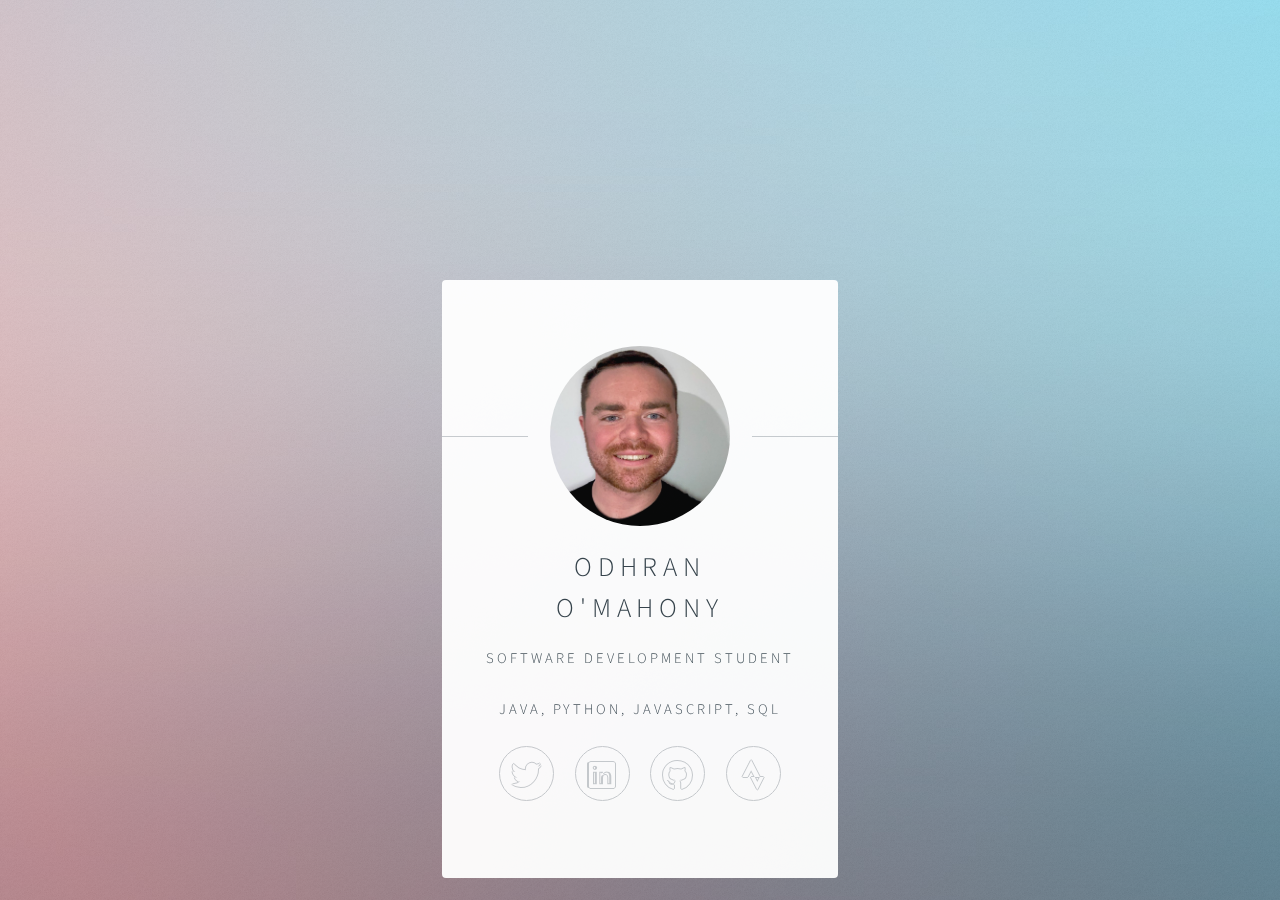
==== index.html @ e83b01e6 "removed link" ====
<!DOCTYPE HTML>
<html>

	<head>
		<title>Odhran O'Mahony</title>
		<meta charset="utf-8" />
		<meta name="viewport" content="width=device-width, initial-scale=1, user-scalable=no" />
		<link rel="stylesheet" href="assets/css/main.css" />
		<noscript>
			<link rel="stylesheet" href="assets/css/noscript.css" />
		</noscript>
		<link rel="apple-touch-icon" sizes="180x180" href="images/apple-touch-icon.png">
		<link rel="icon" type="image/png" sizes="32x32" href="images/favicon-32x32.png">
		<link rel="icon" type="image/png" sizes="16x16" href="images/favicon-16x16.png">
		<link rel="manifest" href="images/site.webmanifest">
	</head>

	<body class="is-preload">
		<div id="wrapper">
			<section id="main">
				<header>
					<span class="avatar"><img src="images/self.jpg" height="180px" alt="" /></span>
					<h1>Odhran O'Mahony</h1>
					<p>Software Development Student</p>
					<p>Java, Python, Javascript, SQL</p>
				</header>

				<footer>
					<ul class="icons">
						<li><a href="https://twitter.com/odhranmahony" target="_blank"
								class="icon brands fa-twitter">Twitter</a></li>
						<li><a href="https://linkedin.com/in/odhranmahony/" target="_blank"
								class="icon brands fa-linkedin">LinkedIn</a></li>
						<li><a href="https://github.com/mahonyodhran" target="_blank"
								class="icon brands fa-github">Github</a></li>
						<li><a href="https://www.strava.com/athletes/odhranmahony" target="_blank"
								class="icon brands fa-strava">Strava</a></li>
					</ul>
				</footer>
			</section>
		</div>
		<script>
			if ('addEventListener' in window) {
				window.addEventListener('load', function () { document.body.className = document.body.className.replace(/\bis-preload\b/, ''); });
				document.body.className += (navigator.userAgent.match(/(MSIE|rv:11\.0)/) ? ' is-ie' : '');
			}
		</script>
	</body>

</html>
---- assets/css/main.css ----
@import url(fontawesome-all.min.css);
@import url('https://fonts.googleapis.com/css?family=Source+Sans+Pro:300');

/*
	Identity by HTML5 UP
	html5up.net | @ajlkn
	Free for personal and commercial use under the CCA 3.0 license (html5up.net/license)
*/

#blog {
  color: #ff7496;
}

/* Icon (alt) */

html,
body,
div,
span,
applet,
object,
iframe,
h1,
h2,
h3,
h4,
h5,
h6,
p,
blockquote,
pre,
a,
abbr,
acronym,
address,
big,
cite,
code,
del,
dfn,
em,
img,
ins,
kbd,
q,
s,
samp,
small,
strike,
strong,
sub,
sup,
tt,
var,
b,
u,
i,
center,
dl,
dt,
dd,
ol,
ul,
li,
fieldset,
form,
label,
legend,
table,
caption,
tbody,
tfoot,
thead,
tr,
th,
td,
article,
aside,
canvas,
details,
embed,
figure,
figcaption,
footer,
header,
hgroup,
menu,
nav,
output,
ruby,
section,
summary,
time,
mark,
audio,
video {
  margin: 0;
  padding: 0;
  border: 0;
  font-size: 100%;
  font: inherit;
  vertical-align: baseline;
}

article,
aside,
details,
figcaption,
figure,
footer,
header,
hgroup,
menu,
nav,
section {
  display: block;
}

body {
  line-height: 1;
}

ol,
ul {
  list-style: none;
}

blockquote,
q {
  quotes: none;
}

blockquote:before,
blockquote:after,
q:before,
q:after {
  content: '';
  content: none;
}

table {
  border-collapse: collapse;
  border-spacing: 0;
}

body {
  -webkit-text-size-adjust: none;
}

mark {
  background-color: transparent;
  color: inherit;
}

input::-moz-focus-inner {
  border: 0;
  padding: 0;
}

input,
select,
textarea {
  -moz-appearance: none;
  -webkit-appearance: none;
  -ms-appearance: none;
  appearance: none;
}

/* Basic */

@media screen and (max-width: 480px) {
  html,
  body {
    min-width: 320px;
  }
}

html {
  box-sizing: border-box;
}

*,
*:before,
*:after {
  box-sizing: inherit;
}

body.is-preload *,
body.is-preload *:before,
body.is-preload *:after {
  -moz-animation: none !important;
  -webkit-animation: none !important;
  -ms-animation: none !important;
  animation: none !important;
  -moz-transition: none !important;
  -webkit-transition: none !important;
  -ms-transition: none !important;
  transition: none !important;
}

html {
  height: 100%;
}

body {
  height: 100%;
  background-color: #ffffff;
  background-image: url('images/overlay.png'),
    -moz-linear-gradient(60deg, rgba(255, 165, 150, 0.5) 5%, rgba(0, 228, 255, 0.35)),
    url('../../images/bg.jpg');
  background-image: url('images/overlay.png'),
    -webkit-linear-gradient(60deg, rgba(255, 165, 150, 0.5) 5%, rgba(0, 228, 255, 0.35)),
    url('../../images/bg.jpg');
  background-image: url('images/overlay.png'),
    -ms-linear-gradient(60deg, rgba(255, 165, 150, 0.5) 5%, rgba(0, 228, 255, 0.35)),
    url('../../images/bg.jpg');
  background-image: url('images/overlay.png'),
    linear-gradient(60deg, rgba(255, 165, 150, 0.5) 5%, rgba(0, 228, 255, 0.35)),
    url('../../images/bg.jpg');
  background-repeat: repeat, no-repeat, no-repeat;
  background-size: 100px 100px, cover, cover;
  background-position: top left, center center, bottom center;
  background-attachment: fixed, fixed, fixed;
}

body:after {
  content: '';
  display: block;
  position: fixed;
  top: 0;
  left: 0;
  width: 100%;
  height: inherit;
  opacity: 0;
  z-index: 1;
  background-color: #ffffff;
  background-image: url('images/overlay.png'),
    -moz-linear-gradient(60deg, rgba(255, 165, 150, 0.5) 5%, rgba(0, 228, 255, 0.35));
  background-image: url('images/overlay.png'),
    -webkit-linear-gradient(60deg, rgba(255, 165, 150, 0.5) 5%, rgba(0, 228, 255, 0.35));
  background-image: url('images/overlay.png'),
    -ms-linear-gradient(60deg, rgba(255, 165, 150, 0.5) 5%, rgba(0, 228, 255, 0.35));
  background-image: url('images/overlay.png'),
    linear-gradient(60deg, rgba(255, 165, 150, 0.5) 5%, rgba(0, 228, 255, 0.35));
  background-repeat: repeat, no-repeat;
  background-size: 100px 100px, cover;
  background-position: top left, center center;
  -moz-transition: opacity 1.75s ease-out;
  -webkit-transition: opacity 1.75s ease-out;
  -ms-transition: opacity 1.75s ease-out;
  transition: opacity 1.75s ease-out;
}

body.is-preload:after {
  opacity: 1;
}

/* Type */

body,
input,
select,
textarea {
  color: #414f57;
  font-family: 'Source Sans Pro', Helvetica, sans-serif;
  font-size: 14pt;
  font-weight: 300;
  line-height: 2;
  letter-spacing: 0.2em;
  text-transform: uppercase;
}

@media screen and (max-width: 1680px) {
  body,
  input,
  select,
  textarea {
    font-size: 11pt;
  }
}

@media screen and (max-width: 480px) {
  body,
  input,
  select,
  textarea {
    font-size: 10pt;
    line-height: 1.75;
  }
}

a {
  -moz-transition: color 0.2s ease, border-color 0.2s ease;
  -webkit-transition: color 0.2s ease, border-color 0.2s ease;
  -ms-transition: color 0.2s ease, border-color 0.2s ease;
  transition: color 0.2s ease, border-color 0.2s ease;
  color: inherit;
  text-decoration: none;
}

a:before {
  -moz-transition: color 0.2s ease, text-shadow 0.2s ease;
  -webkit-transition: color 0.2s ease, text-shadow 0.2s ease;
  -ms-transition: color 0.2s ease, text-shadow 0.2s ease;
  transition: color 0.2s ease, text-shadow 0.2s ease;
}

a:hover {
  color: #ff7496;
}

strong,
b {
  color: #313f47;
}

em,
i {
  font-style: italic;
}

p {
  margin: 0 0 1.5em 0;
}

h1,
h2,
h3,
h4,
h5,
h6 {
  color: #313f47;
  line-height: 1.5;
  margin: 0 0 0.75em 0;
}

h1 a,
h2 a,
h3 a,
h4 a,
h5 a,
h6 a {
  color: inherit;
  text-decoration: none;
}

h1 {
  font-size: 1.85em;
  letter-spacing: 0.22em;
  margin: 0 0 0.525em 0;
}

h2 {
  font-size: 1.25em;
}

h3 {
  font-size: 1em;
}

h4 {
  font-size: 1em;
}

h5 {
  font-size: 1em;
}

h6 {
  font-size: 1em;
}

@media screen and (max-width: 480px) {
  h1 {
    font-size: 1.65em;
  }
}

sub {
  font-size: 0.8em;
  position: relative;
  top: 0.5em;
}

sup {
  font-size: 0.8em;
  position: relative;
  top: -0.5em;
}

hr {
  border: 0;
  border-bottom: solid 1px #c8cccf;
  margin: 3em 0;
}

/* Form */

form {
  margin: 0 0 1.5em 0;
}

form > :last-child {
  margin-bottom: 0;
}

form > .fields {
  display: -moz-flex;
  display: -webkit-flex;
  display: -ms-flex;
  display: flex;
  -moz-flex-wrap: wrap;
  -webkit-flex-wrap: wrap;
  -ms-flex-wrap: wrap;
  flex-wrap: wrap;
  width: calc(100% + 2.25em);
  margin: -1.125em 0 1.5em -1.125em;
}

form > .fields > .field {
  -moz-flex-grow: 0;
  -webkit-flex-grow: 0;
  -ms-flex-grow: 0;
  flex-grow: 0;
  -moz-flex-shrink: 0;
  -webkit-flex-shrink: 0;
  -ms-flex-shrink: 0;
  flex-shrink: 0;
  padding: 1.125em 0 0 1.125em;
  width: calc(100% - 1.125em);
}

form > .fields > .field.half {
  width: calc(50% - 0.5625em);
}

form > .fields > .field.third {
  width: calc(100% / 3 - 0.375em);
}

form > .fields > .field.quarter {
  width: calc(25% - 0.28125em);
}

@media screen and (max-width: 480px) {
  form > .fields {
    width: calc(100% + 2.25em);
    margin: -1.125em 0 1.5em -1.125em;
  }

  form > .fields > .field {
    padding: 1.125em 0 0 1.125em;
    width: calc(100% - 1.125em);
  }

  form > .fields > .field.half {
    width: calc(100% - 1.125em);
  }

  form > .fields > .field.third {
    width: calc(100% - 1.125em);
  }

  form > .fields > .field.quarter {
    width: calc(100% - 1.125em);
  }
}

label {
  color: #313f47;
  display: block;
  font-size: 0.9em;
  margin: 0 0 0.75em 0;
}

input[type='text'],
input[type='password'],
input[type='email'],
input[type='tel'],
select,
textarea {
  -moz-appearance: none;
  -webkit-appearance: none;
  -ms-appearance: none;
  appearance: none;
  border-radius: 4px;
  border: solid 1px #c8cccf;
  color: inherit;
  display: block;
  outline: 0;
  padding: 0 1em;
  text-decoration: none;
  width: 100%;
}

input[type='text']:invalid,
input[type='password']:invalid,
input[type='email']:invalid,
input[type='tel']:invalid,
select:invalid,
textarea:invalid {
  box-shadow: none;
}

input[type='text']:focus,
input[type='password']:focus,
input[type='email']:focus,
input[type='tel']:focus,
select:focus,
textarea:focus {
  border-color: #ff7496;
}

select {
  background-image: url("data:image/svg+xml;charset=utf8,%3Csvg xmlns='http://www.w3.org/2000/svg' width='40' height='40' preserveAspectRatio='none' viewBox='0 0 40 40'%3E%3Cpath d='M9.4,12.3l10.4,10.4l10.4-10.4c0.2-0.2,0.5-0.4,0.9-0.4c0.3,0,0.6,0.1,0.9,0.4l3.3,3.3c0.2,0.2,0.4,0.5,0.4,0.9 c0,0.4-0.1,0.6-0.4,0.9L20.7,31.9c-0.2,0.2-0.5,0.4-0.9,0.4c-0.3,0-0.6-0.1-0.9-0.4L4.3,17.3c-0.2-0.2-0.4-0.5-0.4-0.9 c0-0.4,0.1-0.6,0.4-0.9l3.3-3.3c0.2-0.2,0.5-0.4,0.9-0.4S9.1,12.1,9.4,12.3z' fill='%23c8cccf' /%3E%3C/svg%3E");
  background-size: 1.25rem;
  background-repeat: no-repeat;
  background-position: calc(100% - 1rem) center;
  height: 2.75em;
  padding-right: 2.75em;
  text-overflow: ellipsis;
}

select option {
  color: #313f47;
  background: #ffffff;
}

select:focus::-ms-value {
  background-color: transparent;
}

select::-ms-expand {
  display: none;
}

input[type='text'],
input[type='password'],
input[type='email'],
select {
  height: 2.75em;
}

textarea {
  padding: 0.75em 1em;
}

input[type='checkbox'],
input[type='radio'] {
  -moz-appearance: none;
  -webkit-appearance: none;
  -ms-appearance: none;
  appearance: none;
  display: block;
  float: left;
  margin-right: -2em;
  opacity: 0;
  width: 1em;
  z-index: -1;
}

input[type='checkbox'] + label,
input[type='radio'] + label {
  text-decoration: none;
  color: #414f57;
  cursor: pointer;
  display: inline-block;
  font-size: 1em;
  font-weight: 300;
  padding-left: 2.4em;
  padding-right: 0.75em;
  position: relative;
}

input[type='checkbox'] + label:before,
input[type='radio'] + label:before {
  -moz-osx-font-smoothing: grayscale;
  -webkit-font-smoothing: antialiased;
  display: inline-block;
  font-style: normal;
  font-variant: normal;
  text-rendering: auto;
  line-height: 1;
  text-transform: none !important;
  font-family: 'Font Awesome 5 Free';
  font-weight: 900;
}

input[type='checkbox'] + label:before,
input[type='radio'] + label:before {
  border-radius: 4px;
  border: solid 1px #c8cccf;
  content: '';
  display: inline-block;
  font-size: 0.8em;
  height: 2.0625em;
  left: 0;
  line-height: 2.0625em;
  position: absolute;
  text-align: center;
  top: 0.15em;
  width: 2.0625em;
}

input[type='checkbox']:checked + label:before,
input[type='radio']:checked + label:before {
  color: #ff7496;
  content: '\f00c';
}

input[type='checkbox']:focus + label:before,
input[type='radio']:focus + label:before {
  border-color: #ff7496;
}

input[type='checkbox'] + label:before {
  border-radius: 4px;
}

input[type='radio'] + label:before {
  border-radius: 100%;
}

::-webkit-input-placeholder {
  color: #616f77 !important;
  opacity: 1;
}

:-moz-placeholder {
  color: #616f77 !important;
  opacity: 1;
}

::-moz-placeholder {
  color: #616f77 !important;
  opacity: 1;
}

:-ms-input-placeholder {
  color: #616f77 !important;
  opacity: 1;
}

/* Icon */

.icon {
  text-decoration: none;
  position: relative;
  border-bottom: none;
}

.icon:before {
  -moz-osx-font-smoothing: grayscale;
  -webkit-font-smoothing: antialiased;
  display: inline-block;
  font-style: normal;
  font-variant: normal;
  text-rendering: auto;
  line-height: 1;
  text-transform: none !important;
  font-family: 'Font Awesome 5 Free';
  font-weight: 400;
}

.icon > .label {
  display: none;
}

.icon:before {
  line-height: inherit;
}

.icon.solid:before {
  font-weight: 900;
}

.icon.brands:before {
  font-family: 'Font Awesome 5 Brands';
}

/* List */

ol {
  list-style: decimal;
  margin: 0 0 1.5em 0;
  padding-left: 1.25em;
}

ol li {
  padding-left: 0.25em;
}

ul {
  list-style: disc;
  margin: 0 0 1.5em 0;
  padding-left: 1em;
}

ul li {
  padding-left: 0.5em;
}

ul.alt {
  list-style: none;
  padding-left: 0;
}

ul.alt li {
  border-top: solid 1px #c8cccf;
  padding: 0.5em 0;
}

ul.alt li:first-child {
  border-top: 0;
  padding-top: 0;
}

dl {
  margin: 0 0 1.5em 0;
}

dl dt {
  display: block;
  margin: 0 0 0.75em 0;
}

dl dd {
  margin-left: 1.5em;
}

/* Actions */

ul.actions {
  display: -moz-flex;
  display: -webkit-flex;
  display: -ms-flex;
  display: flex;
  cursor: default;
  list-style: none;
  margin-left: -0.75em;
  padding-left: 0;
}

ul.actions li {
  padding: 0 0 0 0.75em;
  vertical-align: middle;
}

ul.actions.special {
  -moz-justify-content: center;
  -webkit-justify-content: center;
  -ms-justify-content: center;
  justify-content: center;
  width: 100%;
  margin-left: 0;
}

ul.actions.special li:first-child {
  padding-left: 0;
}

ul.actions.stacked {
  -moz-flex-direction: column;
  -webkit-flex-direction: column;
  -ms-flex-direction: column;
  flex-direction: column;
  margin-left: 0;
}

ul.actions.stacked li {
  padding: 0.975em 0 0 0;
}

ul.actions.stacked li:first-child {
  padding-top: 0;
}

ul.actions.fit {
  width: calc(100% + 0.75em);
}

ul.actions.fit li {
  -moz-flex-grow: 1;
  -webkit-flex-grow: 1;
  -ms-flex-grow: 1;
  flex-grow: 1;
  -moz-flex-shrink: 1;
  -webkit-flex-shrink: 1;
  -ms-flex-shrink: 1;
  flex-shrink: 1;
  width: 100%;
}

ul.actions.fit li > * {
  width: 100%;
}

ul.actions.fit.stacked {
  width: 100%;
}

@media screen and (max-width: 480px) {
  ul.actions:not(.fixed) {
    -moz-flex-direction: column;
    -webkit-flex-direction: column;
    -ms-flex-direction: column;
    flex-direction: column;
    margin-left: 0;
    width: 100% !important;
  }

  ul.actions:not(.fixed) li {
    -moz-flex-grow: 1;
    -webkit-flex-grow: 1;
    -ms-flex-grow: 1;
    flex-grow: 1;
    -moz-flex-shrink: 1;
    -webkit-flex-shrink: 1;
    -ms-flex-shrink: 1;
    flex-shrink: 1;
    padding: 0.75em 0 0 0;
    text-align: center;
    width: 100%;
  }

  ul.actions:not(.fixed) li > * {
    width: 100%;
  }

  ul.actions:not(.fixed) li:first-child {
    padding-top: 0;
  }

  ul.actions:not(.fixed) li input[type='submit'],
  ul.actions:not(.fixed) li input[type='reset'],
  ul.actions:not(.fixed) li input[type='button'],
  ul.actions:not(.fixed) li button,
  ul.actions:not(.fixed) li .button {
    width: 100%;
  }

  ul.actions:not(.fixed) li input[type='submit'].icon:before,
  ul.actions:not(.fixed) li input[type='reset'].icon:before,
  ul.actions:not(.fixed) li input[type='button'].icon:before,
  ul.actions:not(.fixed) li button.icon:before,
  ul.actions:not(.fixed) li .button.icon:before {
    margin-left: -0.5rem;
  }
}

/* Icons */

ul.icons {
  cursor: default;
  list-style: none;
  padding-left: 0;
  margin-top: -0.675em;
}

ul.icons li {
  display: inline-block;
  padding: 0.675em 0.5em;
}

ul.icons li a {
  text-decoration: none;
  position: relative;
  display: block;
  width: 3.75em;
  height: 3.75em;
  border-radius: 100%;
  border: solid 1px #c8cccf;
  line-height: 3.75em;
  overflow: hidden;
  text-align: center;
  text-indent: 3.75em;
  white-space: nowrap;
}

ul.icons li a:before {
  -moz-osx-font-smoothing: grayscale;
  -webkit-font-smoothing: antialiased;
  display: inline-block;
  font-style: normal;
  font-variant: normal;
  text-rendering: auto;
  line-height: 1;
  text-transform: none !important;
  font-family: 'Font Awesome 5 Free';
  font-weight: 400;
}

ul.icons li a:before {
  color: #ffffff;
  text-shadow: 1.25px 0px 0px #c8cccf, -1.25px 0px 0px #c8cccf,
    0px 1.25px 0px #c8cccf, 0px -1.25px 0px #c8cccf;
}

ul.icons li a:hover:before {
  text-shadow: 1.25px 0px 0px #ff7496, -1.25px 0px 0px #ff7496,
    0px 1.25px 0px #ff7496, 0px -1.25px 0px #ff7496;
}

ul.icons li a:before {
  position: absolute;
  top: 0;
  left: 0;
  width: inherit;
  height: inherit;
  font-size: 1.85rem;
  line-height: inherit;
  text-align: center;
  text-indent: 0;
}

ul.icons li a:hover {
  border-color: #ff7496;
}

@media screen and (max-width: 480px) {
  ul.icons li a:before {
    font-size: 1.5rem;
  }
}

/* Button */

input[type='submit'],
input[type='reset'],
input[type='button'],
button,
.button {
  -moz-appearance: none;
  -webkit-appearance: none;
  -ms-appearance: none;
  appearance: none;
  -moz-transition: background-color 0.2s ease-in-out,
    border-color 0.2s ease-in-out, color 0.2s ease-in-out;
  -webkit-transition: background-color 0.2s ease-in-out,
    border-color 0.2s ease-in-out, color 0.2s ease-in-out;
  -ms-transition: background-color 0.2s ease-in-out,
    border-color 0.2s ease-in-out, color 0.2s ease-in-out;
  transition: background-color 0.2s ease-in-out, border-color 0.2s ease-in-out,
    color 0.2s ease-in-out;
  display: inline-block;
  height: 2.75em;
  line-height: 2.75em;
  padding: 0 1.5em;
  background-color: transparent;
  border-radius: 4px;
  border: solid 1px #c8cccf;
  color: #414f57 !important;
  cursor: pointer;
  text-align: center;
  text-decoration: none;
  white-space: nowrap;
}

input[type='submit']:hover,
input[type='reset']:hover,
input[type='button']:hover,
button:hover,
.button:hover {
  border-color: #ff7496;
  color: #ff7496 !important;
}

input[type='submit'].icon,
input[type='reset'].icon,
input[type='button'].icon,
button.icon,
.button.icon {
  padding-left: 1.35em;
}

input[type='submit'].icon:before,
input[type='reset'].icon:before,
input[type='button'].icon:before,
button.icon:before,
.button.icon:before {
  margin-right: 0.5em;
}

input[type='submit'].fit,
input[type='reset'].fit,
input[type='button'].fit,
button.fit,
.button.fit {
  width: 100%;
}

input[type='submit'].small,
input[type='reset'].small,
input[type='button'].small,
button.small,
.button.small {
  font-size: 0.8em;
}

input[type='submit'].large,
input[type='reset'].large,
input[type='button'].large,
button.large,
.button.large {
  font-size: 1.35em;
}

input[type='submit'].disabled,
input[type='submit']:disabled,
input[type='reset'].disabled,
input[type='reset']:disabled,
input[type='button'].disabled,
input[type='button']:disabled,
button.disabled,
button:disabled,
.button.disabled,
.button:disabled {
  pointer-events: none;
  opacity: 0.5;
}

/* Main */

#main {
  -moz-transform-origin: 50% 50%;
  -webkit-transform-origin: 50% 50%;
  -ms-transform-origin: 50% 50%;
  transform-origin: 50% 50%;
  -moz-transform: rotateX(0deg);
  -webkit-transform: rotateX(0deg);
  -ms-transform: rotateX(0deg);
  transform: rotateX(0deg);
  -moz-transition: opacity 1s ease, -moz-transform 1s ease;
  -webkit-transition: opacity 1s ease, -webkit-transform 1s ease;
  -ms-transition: opacity 1s ease, -ms-transform 1s ease;
  transition: opacity 1s ease, transform 1s ease;
  padding: 4.5em 3em 3em 3em;
  background: #ffffff;
  border-radius: 4px;
  cursor: default;
  max-width: 100%;
  opacity: 0.95;
  position: relative;
  text-align: center;
  width: 27em;
}

#main .avatar {
  position: relative;
  display: block;
  margin-bottom: 1.5em;
}

#main .avatar img {
  display: block;
  margin: 0 auto;
  border-radius: 100%;
  box-shadow: 0 0 0 1.5em #ffffff;
}

#main .avatar:before {
  content: '';
  display: block;
  position: absolute;
  top: 50%;
  left: -3em;
  width: calc(100% + 6em);
  height: 1px;
  z-index: -1;
  background: #c8cccf;
}

@media screen and (max-width: 480px) {
  #main {
    padding: 4em 2em 2.5em 2em;
    width: 100%;
  }

  #main .avatar:before {
    left: -2em;
    width: calc(100% + 4em);
  }
}

body.is-preload #main {
  -moz-transform: rotateX(15deg);
  -webkit-transform: rotateX(15deg);
  -ms-transform: rotateX(15deg);
  transform: rotateX(15deg);
  opacity: 0;
}

/* Footer */

#footer {
  -moz-align-self: -moz-flex-end;
  -webkit-align-self: -webkit-flex-end;
  -ms-align-self: -ms-flex-end;
  align-self: flex-end;
  width: 100%;
  padding: 1.5em 0 0 0;
  color: rgba(255, 255, 255, 0.75);
  cursor: default;
  text-align: center;
}

#footer .copyright {
  margin: 0;
  padding: 0;
  font-size: 0.9em;
  list-style: none;
}

#footer .copyright li {
  display: inline-block;
  margin: 0 0 0 0.45em;
  padding: 0 0 0 0.85em;
  border-left: solid 1px rgba(255, 255, 255, 0.5);
  line-height: 1;
}

#footer .copyright li:first-child {
  border-left: 0;
}

/* Wrapper */

#wrapper {
  display: -moz-flex;
  display: -webkit-flex;
  display: -ms-flex;
  display: flex;
  -moz-align-items: center;
  -webkit-align-items: center;
  -ms-align-items: center;
  align-items: center;
  -moz-justify-content: space-between;
  -webkit-justify-content: space-between;
  -ms-justify-content: space-between;
  justify-content: space-between;
  -moz-flex-direction: column;
  -webkit-flex-direction: column;
  -ms-flex-direction: column;
  flex-direction: column;
  -moz-perspective: 1000px;
  -webkit-perspective: 1000px;
  -ms-perspective: 1000px;
  perspective: 1000px;
  position: relative;
  min-height: 100%;
  padding: 1.5em;
  z-index: 2;
}

#wrapper > * {
  z-index: 1;
}

#wrapper:before {
  content: '';
  display: block;
}

@media screen and (max-width: 360px) {
  #wrapper {
    padding: 0.75em;
  }
}

body.is-ie #wrapper {
  height: 100%;
}
---- assets/css/noscript.css ----
/*
	Identity by HTML5 UP
	html5up.net | @ajlkn
	Free for personal and commercial use under the CCA 3.0 license (html5up.net/license)
*/

/* Basic */

	body:after {
		display: none;
	}

/* Main */

	#main {
		-moz-transform: none !important;
		-webkit-transform: none !important;
		-ms-transform: none !important;
		transform: none !important;
		opacity: 1 !important;
	}
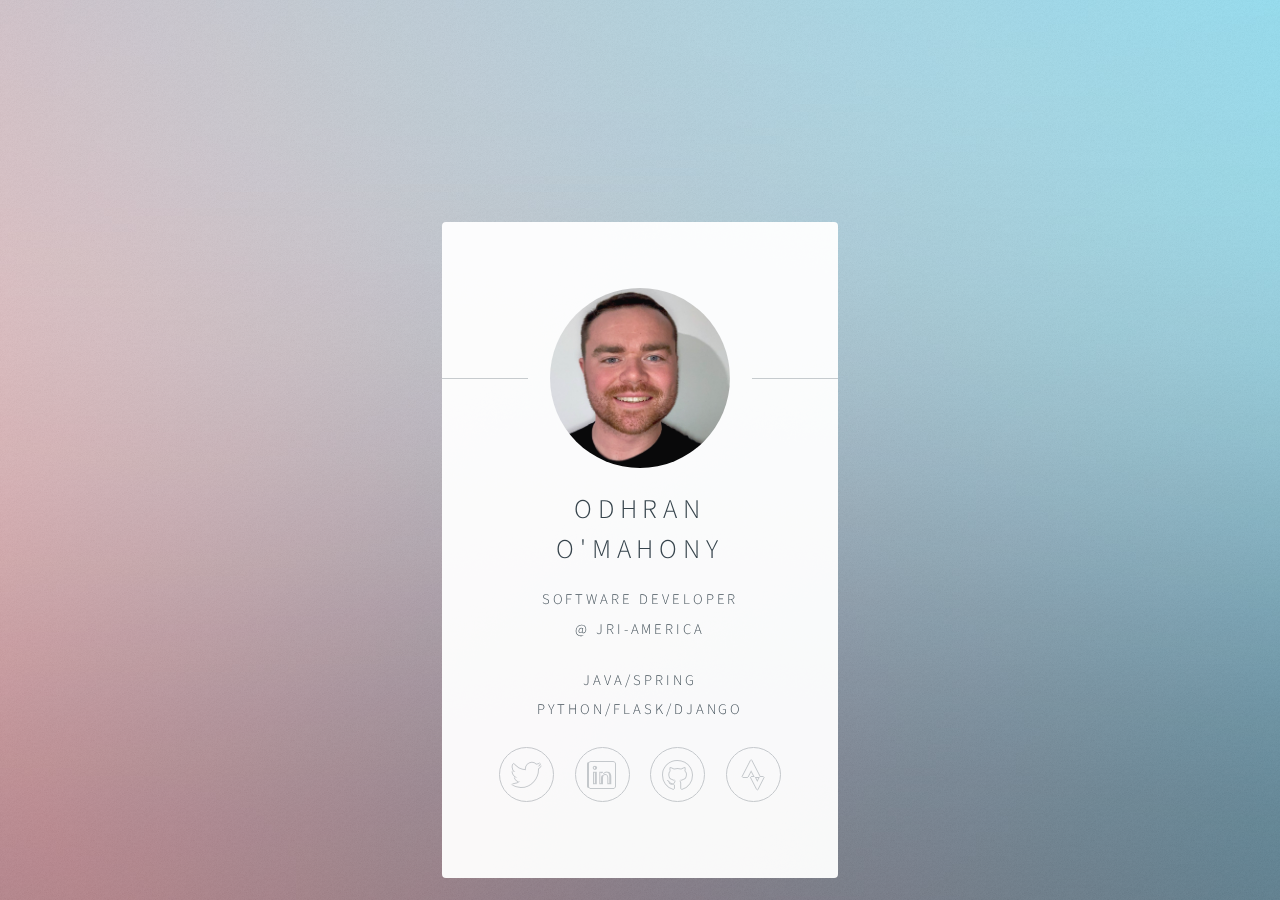
==== commit 620f57ca: "updated header to employment / updated language stacks" ====
--- a/index.html
+++ b/index.html
@@ -21,8 +21,8 @@
 				<header>
 					<span class="avatar"><img src="images/self.jpg" height="180px" alt="" /></span>
 					<h1>Odhran O'Mahony</h1>
-					<p>Software Development Student</p>
-					<p>Java, Python, Javascript, SQL</p>
+					<p>Software Developer <br>@ JRI-America</p>
+					<p>Java/Spring <br> Python/Flask/Django</p>
 				</header>
 
 				<footer>
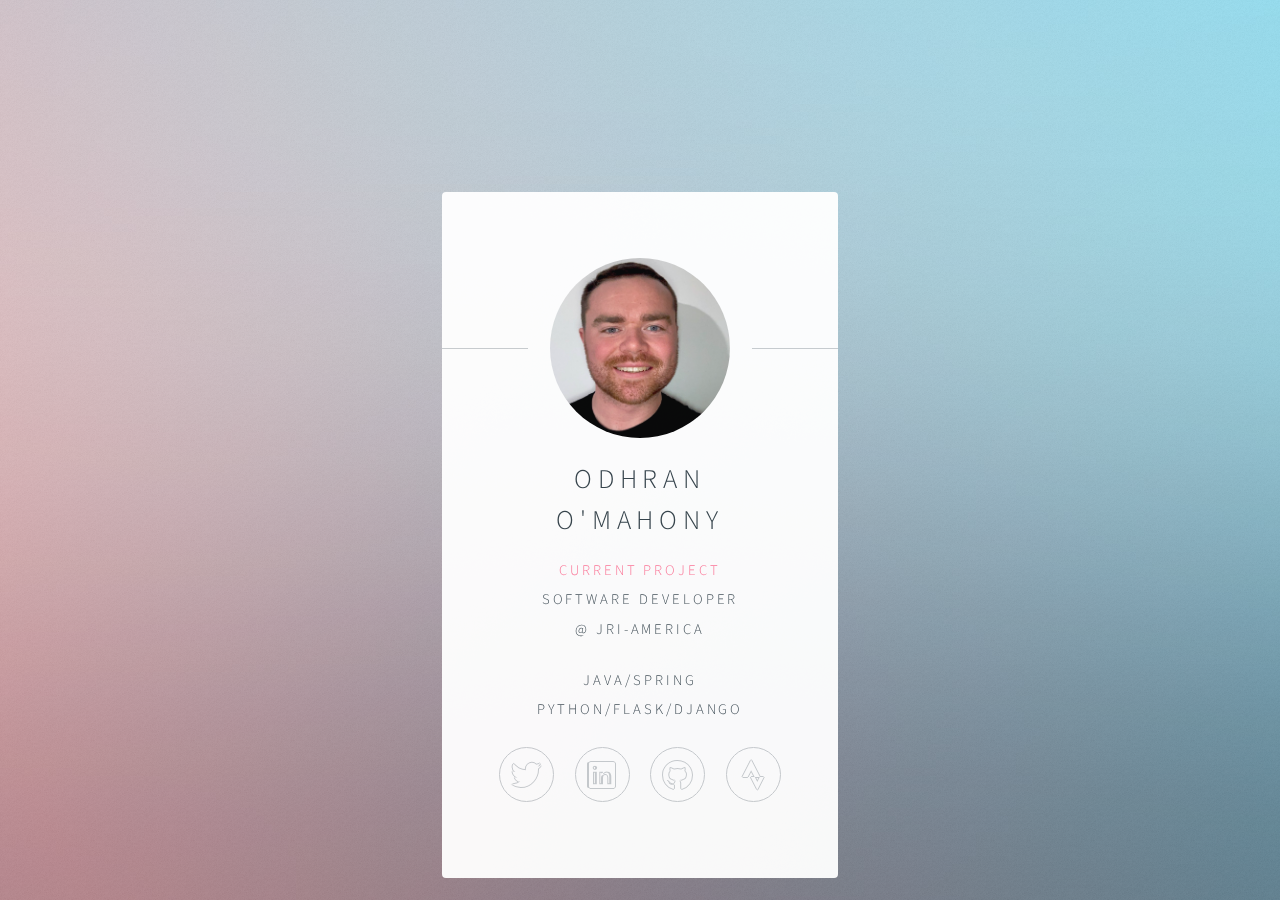
==== commit 2cc1b477: "added current project" ====
--- a/index.html
+++ b/index.html
@@ -21,6 +21,7 @@
 				<header>
 					<span class="avatar"><img src="images/self.jpg" height="180px" alt="" /></span>
 					<h1>Odhran O'Mahony</h1>
+					<a href="https://github.com/mahonyodhran/bmr-calculator-python" target="_blank" style="color: #ff7496;">Current Project</a>
 					<p>Software Developer <br>@ JRI-America</p>
 					<p>Java/Spring <br> Python/Flask/Django</p>
 				</header>
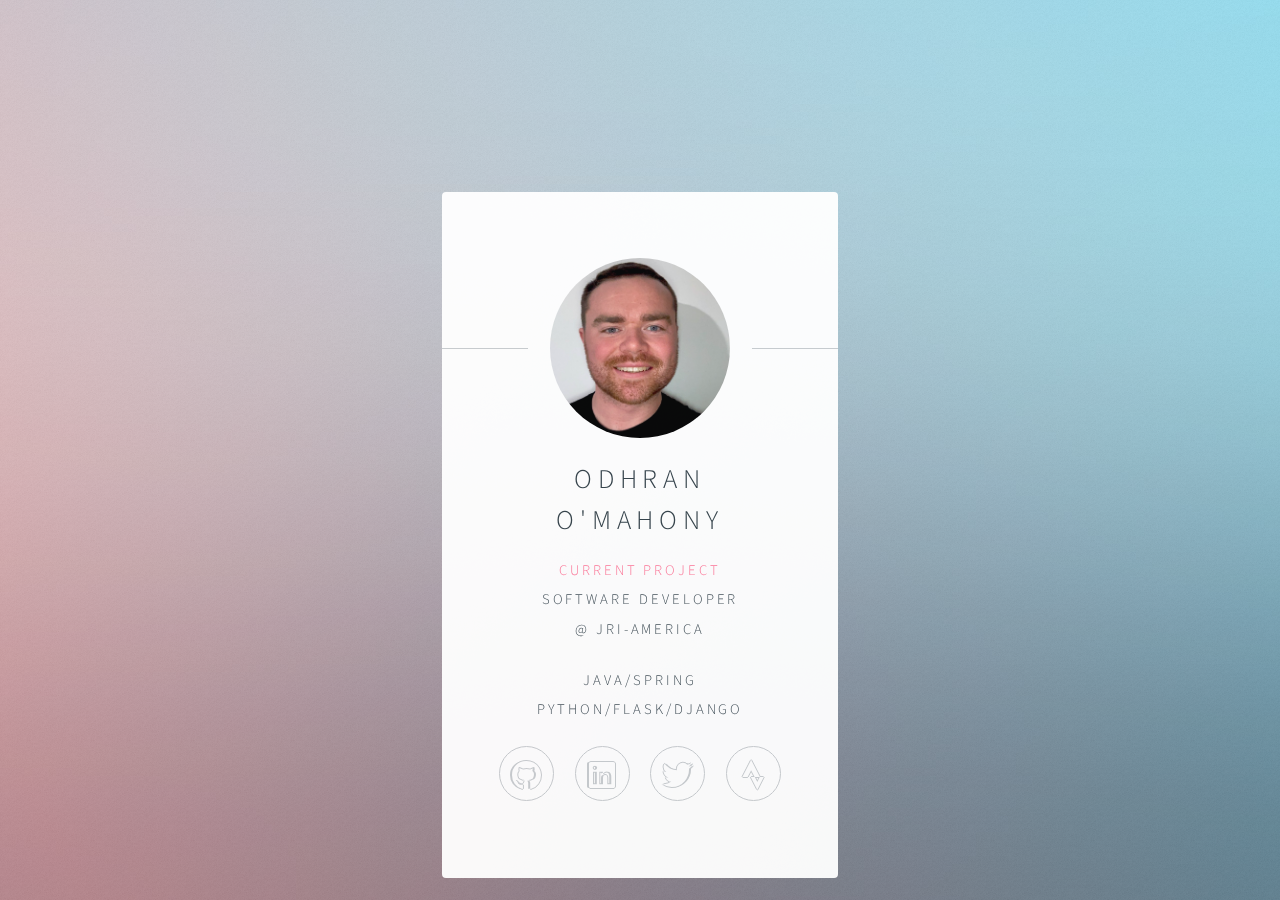
==== commit ef4180b7: "updated icon order" ====
--- a/index.html
+++ b/index.html
@@ -28,12 +28,12 @@
 
 				<footer>
 					<ul class="icons">
+						<li><a href="https://github.com/mahonyodhran" target="_blank"
+							class="icon brands fa-github">Github</a></li>
+						<li><a href="https://linkedin.com/in/odhranmahony/" target="_blank"
+								class="icon brands fa-linkedin">LinkedIn</a></li>
 						<li><a href="https://twitter.com/odhranmahony" target="_blank"
 								class="icon brands fa-twitter">Twitter</a></li>
-						<li><a href="https://linkedin.com/in/odhranmahony/" target="_blank"
-								class="icon brands fa-linkedin">LinkedIn</a></li>
-						<li><a href="https://github.com/mahonyodhran" target="_blank"
-								class="icon brands fa-github">Github</a></li>
 						<li><a href="https://www.strava.com/athletes/odhranmahony" target="_blank"
 								class="icon brands fa-strava">Strava</a></li>
 					</ul>
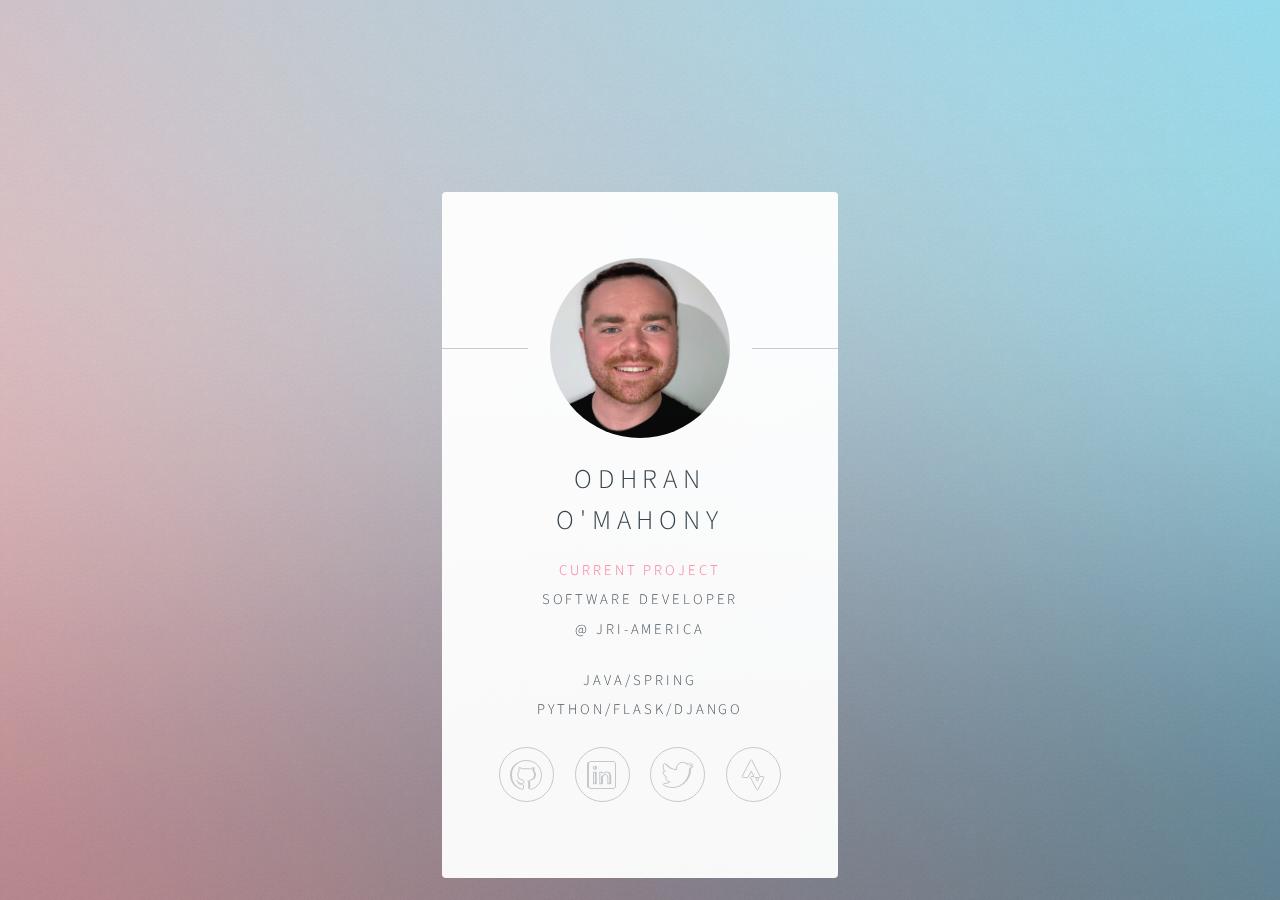
==== commit eeb00cc5: "updated current project - trigger build;" ====
--- a/index.html
+++ b/index.html
@@ -21,7 +21,7 @@
 				<header>
 					<span class="avatar"><img src="images/self.jpg" height="180px" alt="" /></span>
 					<h1>Odhran O'Mahony</h1>
-					<a href="https://github.com/mahonyodhran/bmr-calculator-python" target="_blank" style="color: #ff7496;">Current Project</a>
+					<a href="https://github.com/mahonyodhran/justgolf" target="_blank" style="color: #ff7496;">Current Project</a>
 					<p>Software Developer <br>@ JRI-America</p>
 					<p>Java/Spring <br> Python/Flask/Django</p>
 				</header>
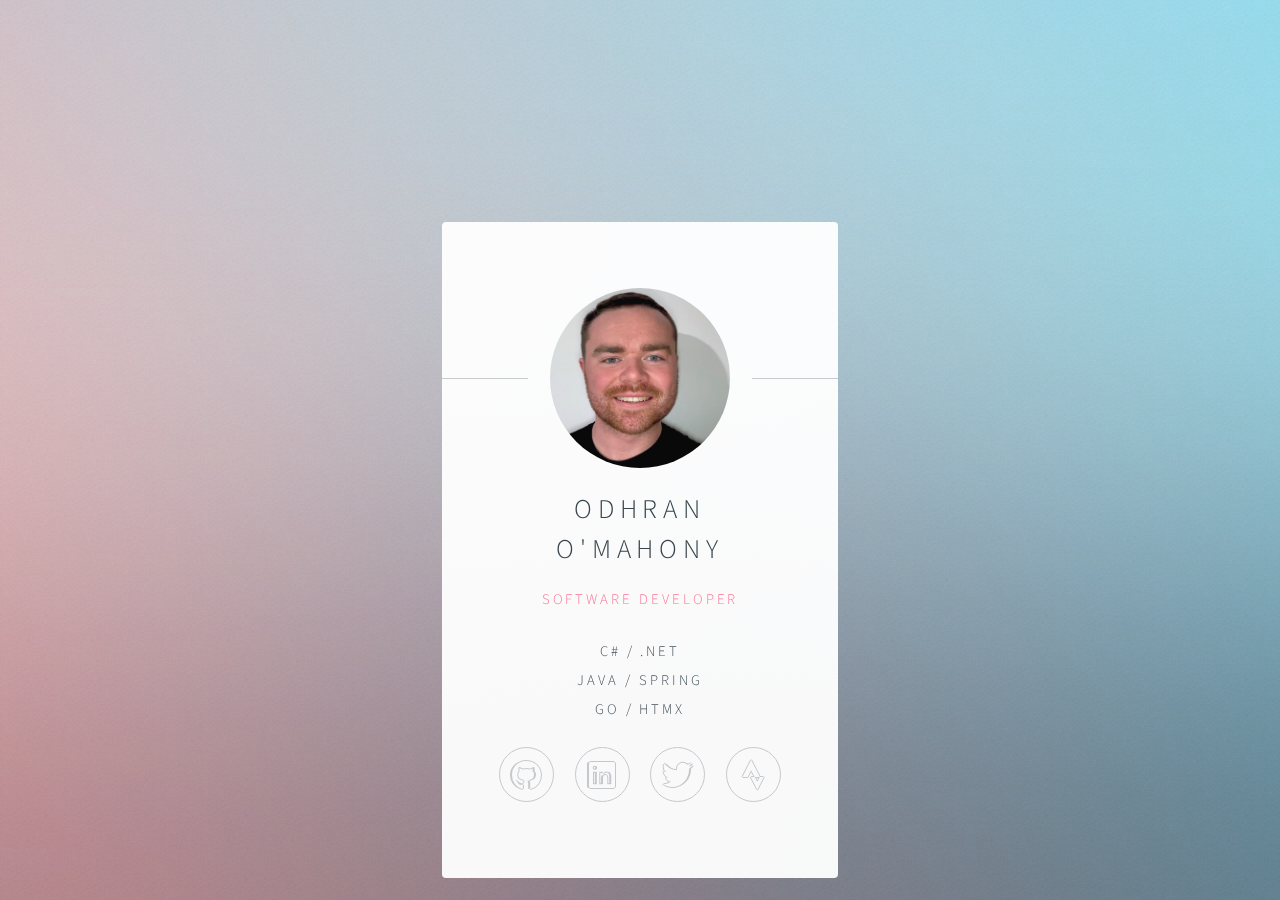
==== commit 74b407c7: "Removed current project link - changed bio langs" ====
--- a/index.html
+++ b/index.html
@@ -21,9 +21,10 @@
 				<header>
 					<span class="avatar"><img src="images/self.jpg" height="180px" alt="" /></span>
 					<h1>Odhran O'Mahony</h1>
-					<a href="https://github.com/mahonyodhran/justgolf" target="_blank" style="color: #ff7496;">Current Project</a>
-					<p>Software Developer <br>@ JRI-America</p>
-					<p>Java/Spring <br> Python/Flask/Django</p>
+					<p style="color: #ff7496;">Software Developer</p>
+					<p>C# / .NET<br>
+					Java / Spring<br>
+					Go / HTMX</p>
 				</header>
 
 				<footer>
@@ -48,4 +49,4 @@
 		</script>
 	</body>
 
-</html>+</html>
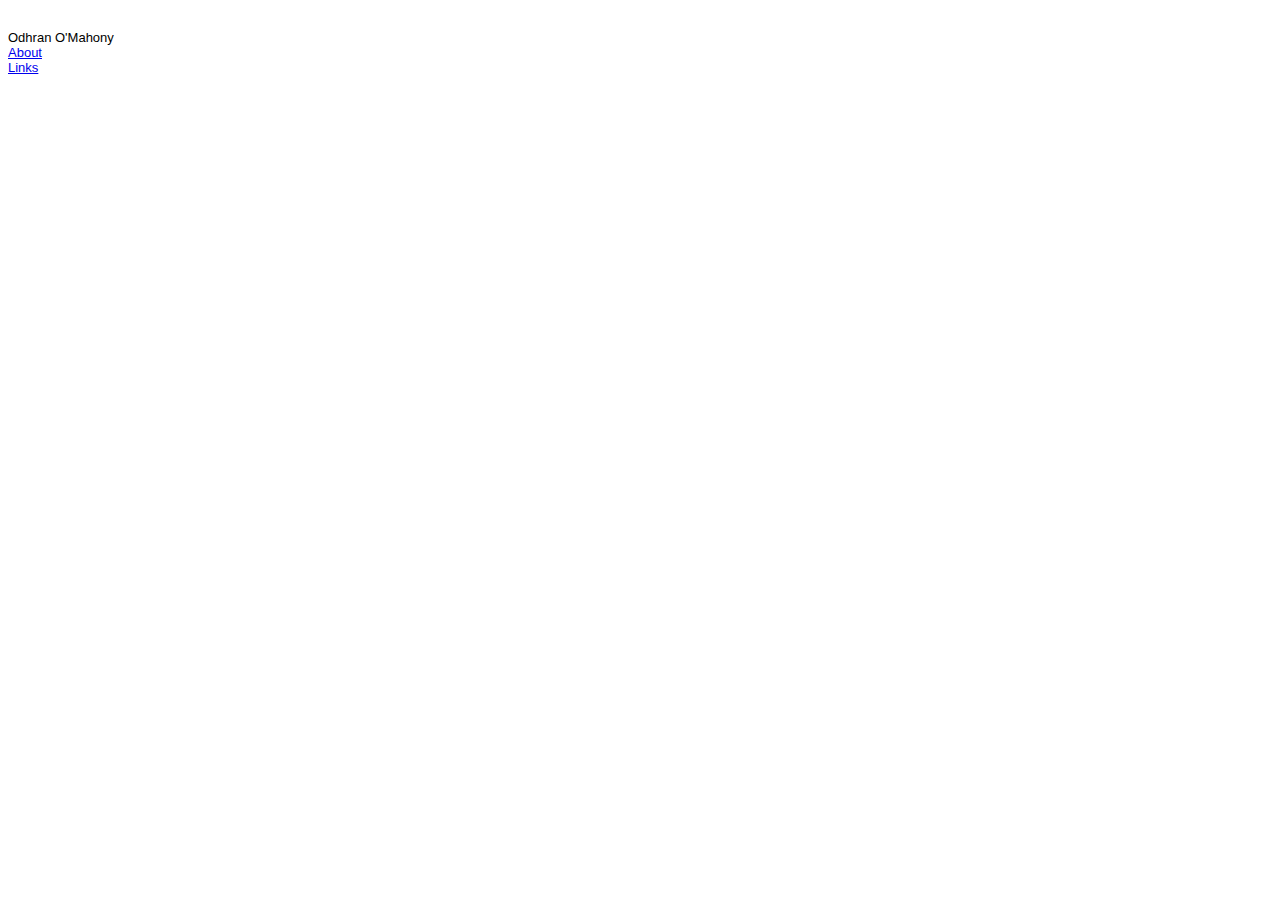
==== commit 48a268e2: "redid to just be simple HTML - keep it simple." ====
--- a/index.html
+++ b/index.html
@@ -1,52 +1,20 @@
-<!DOCTYPE HTML>
 <html>
 
-	<head>
-		<title>Odhran O'Mahony</title>
-		<meta charset="utf-8" />
-		<meta name="viewport" content="width=device-width, initial-scale=1, user-scalable=no" />
-		<link rel="stylesheet" href="assets/css/main.css" />
-		<noscript>
-			<link rel="stylesheet" href="assets/css/noscript.css" />
-		</noscript>
-		<link rel="apple-touch-icon" sizes="180x180" href="images/apple-touch-icon.png">
-		<link rel="icon" type="image/png" sizes="32x32" href="images/favicon-32x32.png">
-		<link rel="icon" type="image/png" sizes="16x16" href="images/favicon-16x16.png">
-		<link rel="manifest" href="images/site.webmanifest">
-	</head>
+<head>
+	<link rel="stylesheet" href="/static/style.css">
+	<meta charset="utf-8">
+	<title>Home · Odhran O'Mahony</title>
+</head>
 
-	<body class="is-preload">
-		<div id="wrapper">
-			<section id="main">
-				<header>
-					<span class="avatar"><img src="images/self.jpg" height="180px" alt="" /></span>
-					<h1>Odhran O'Mahony</h1>
-					<p style="color: #ff7496;">Software Developer</p>
-					<p>C# / .NET<br>
-					Java / Spring<br>
-					Go / HTMX</p>
-				</header>
+<body>
+	<div id="menu">
+		<span class="title">Odhran O'Mahony</span>
+		<ul>
+			<li><a href="/about">About</a></li>
+			<li><a href="/links">Links</a></li>
+		</ul>
+	</div>
+	<div id="left">&nbsp;</div>
+</body>
 
-				<footer>
-					<ul class="icons">
-						<li><a href="https://github.com/mahonyodhran" target="_blank"
-							class="icon brands fa-github">Github</a></li>
-						<li><a href="https://linkedin.com/in/odhranmahony/" target="_blank"
-								class="icon brands fa-linkedin">LinkedIn</a></li>
-						<li><a href="https://twitter.com/odhranmahony" target="_blank"
-								class="icon brands fa-twitter">Twitter</a></li>
-						<li><a href="https://www.strava.com/athletes/odhranmahony" target="_blank"
-								class="icon brands fa-strava">Strava</a></li>
-					</ul>
-				</footer>
-			</section>
-		</div>
-		<script>
-			if ('addEventListener' in window) {
-				window.addEventListener('load', function () { document.body.className = document.body.className.replace(/\bis-preload\b/, ''); });
-				document.body.className += (navigator.userAgent.match(/(MSIE|rv:11\.0)/) ? ' is-ie' : '');
-			}
-		</script>
-	</body>
-
-</html>
+</html>--- a/static/style.css
+++ b/static/style.css
@@ -0,0 +1,18 @@
+body {
+    font-family: Arial, Helvetica, sans-serif;
+    font-size: 13px;
+  }
+  
+  #menu {
+    margin-top: 30px;
+    margin-right: 20px;
+    text-align: left;
+    width: 150px;
+    font-family: "Myriad Pro", "Helvetica Neue", Helvetica;
+  }
+  
+  #menu ul {
+    list-style-type: none;
+    margin: 0;
+    padding: 0;
+  }